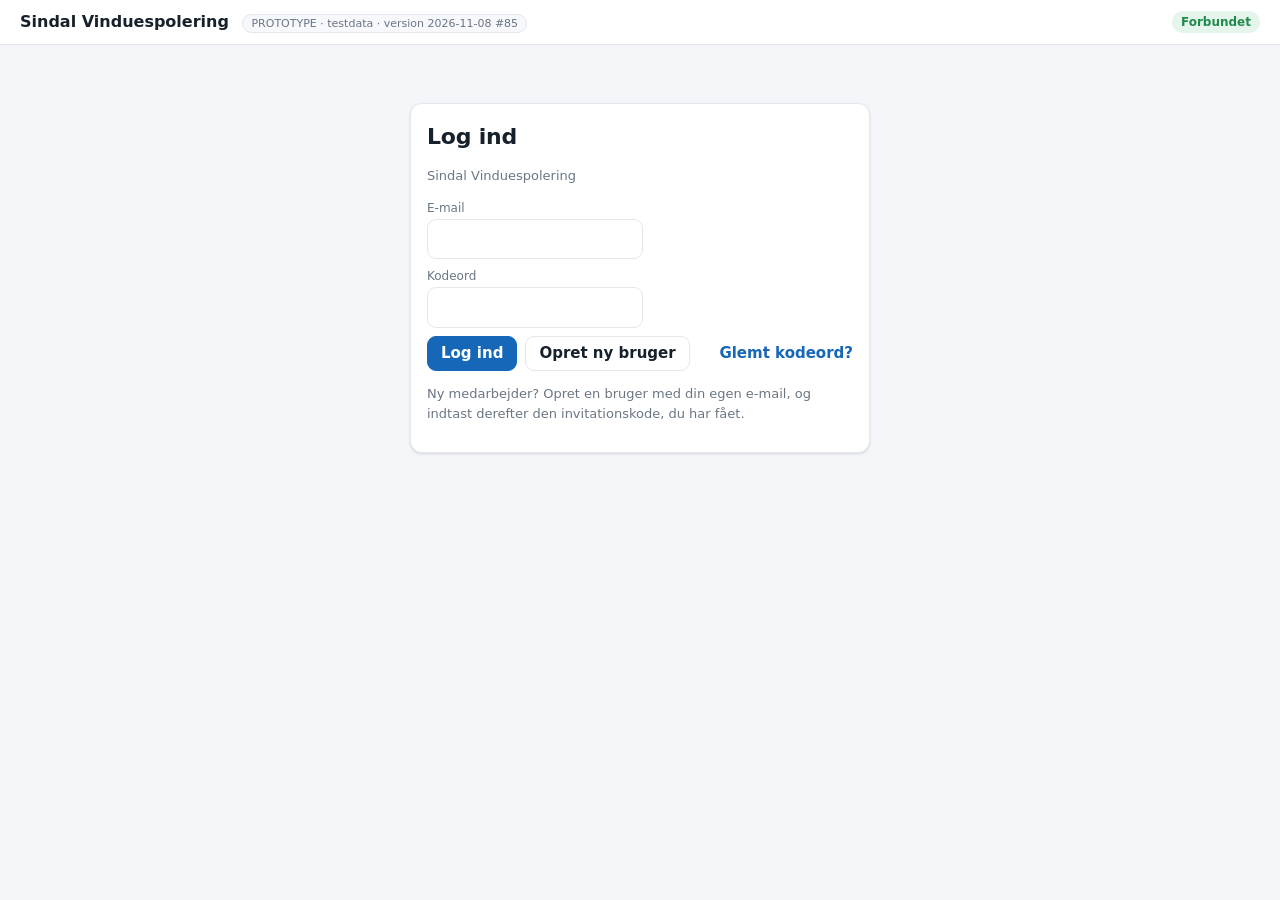
==== vindue/index.html @ 6a6a68da "Kalender kompakt: blokkene kun så høje som adresserne (ingen udstrakt tidsskala), bredere side Co-Au" ====
<!doctype html>
<html lang="da">
<head>
<meta charset="utf-8">
<meta name="viewport" content="width=device-width, initial-scale=1, viewport-fit=cover">
<title>Sindal Vinduespolering</title>
<meta name="theme-color" content="#1f5f8b">
<link rel="manifest" href="manifest.json">
<link rel="apple-touch-icon" href="../icon-192.png">
<meta name="apple-mobile-web-app-capable" content="yes">
<meta name="mobile-web-app-capable" content="yes">
<meta name="apple-mobile-web-app-title" content="Sindal Vindue">
<link rel="stylesheet" href="style.css?v=85">
</head>
<body>
<header class="top">
  <div class="brand">Sindal Vinduespolering <span class="tag">PROTOTYPE · testdata · ingen rigtige SMS/fakturaer</span></div>
  <div class="who">
    <span id="net" class="pill ok">Online</span>
    <select id="user" aria-label="Bruger"></select>
  </div>
</header>
<nav id="tabs" class="tabs"></nav>
<main id="view"></main>
<dialog id="dlg"><form method="dialog" id="dlgBody"></form></dialog>
<div id="toast" class="toast" hidden></div>
<!-- Versionsnummer i adresserne tvinger browseren til at hente nyeste kode efter en opdatering.
     Ved ny udgivelse: hæv v= her og VERSION i js/app.js. -->
<script type="importmap">
{ "imports": {
    "./js/adapters.js": "./js/adapters.js?v=85",
    "./js/cloud.js": "./js/cloud.js?v=85",
    "./js/config.js": "./js/config.js?v=85",
    "./js/sync.js": "./js/sync.js?v=85",
    "./js/store.js": "./js/store.js?v=85",
    "./js/map.js": "./js/map.js?v=85",
    "./js/app.js": "./js/app.js?v=85",
    "./js/dayplan.js": "./js/dayplan.js?v=85",
    "./js/optimizer.js": "./js/optimizer.js?v=85",
    "./js/optworker.js": "./js/optworker.js?v=85",
    "./js/domain.js": "./js/domain.js?v=85",
    "./js/gdpr.js": "./js/gdpr.js?v=85",
    "./js/import.js": "./js/import.js?v=85",
    "./js/seed.js": "./js/seed.js?v=85",
    "./js/services.js": "./js/services.js?v=85",
    "./js/rutesedel.js": "./js/rutesedel.js?v=85",
    "./js/stamdata.js": "./js/stamdata.js?v=85"
} }
</script>
<script type="module" src="js/app.js?v=85"></script>
</body>
</html>
---- vindue/style.css ----
/* Sindal Vinduespolering – roligt, lyst design. Farver som variabler, mørk tilstand understøttet. */
:root{
  --bg:#f3f5f8;--card:#fff;--ink:#17212b;--mute:#6a7684;--line:#e4e8ee;--soft:#f6f8fb;
  --pri:#1667b7;--pri-ink:#fff;--pri-soft:#e8f1fb;
  --ok:#1f8a4c;--ok-soft:#e5f5ec;--warn:#b26a00;--warn-soft:#fdf3e2;--bad:#c62828;--bad-soft:#fdeaea;--cash:#0f7b7b;--cash-soft:#e2f4f4;
  --r:12px;--shadow:0 1px 2px rgba(16,24,40,.06),0 1px 3px rgba(16,24,40,.08);
}
@media (prefers-color-scheme:dark){:root{
  --bg:#0f1318;--card:#171c22;--ink:#e7ebef;--mute:#98a3ae;--line:#28303a;--soft:#1d232a;
  --pri:#5aa6e8;--pri-ink:#0b1520;--pri-soft:#1b2a3a;--ok:#5cc489;--ok-soft:#173025;--warn:#f0b14e;--warn-soft:#33270f;--bad:#ef6b6b;--bad-soft:#3a1a1a;--cash:#4fc4c4;--cash-soft:#123131;
  --shadow:none}}
*{box-sizing:border-box}
html{-webkit-text-size-adjust:100%}
body{margin:0;font:15px/1.5 "Inter",system-ui,-apple-system,"Segoe UI",Roboto,sans-serif;background:var(--bg);color:var(--ink)}
a{color:var(--pri)}
h2{margin:0 0 10px;font-size:19px;font-weight:650;letter-spacing:-.01em}h3{margin:12px 0 6px;font-size:15px;font-weight:650}
.mute{color:var(--mute)}.small{font-size:13px}.center{text-align:center}.sp{flex:1;min-width:0}
.warn-t{color:var(--warn)}

/* Topbjælke + faner */
.top{display:flex;justify-content:space-between;align-items:center;gap:10px;padding:10px 20px;background:var(--card);border-bottom:1px solid var(--line);flex-wrap:wrap}
.brand{font-weight:700;font-size:16px;color:var(--ink)}.tag{font-weight:500;font-size:11px;color:var(--mute);background:var(--soft);border:1px solid var(--line);padding:2px 8px;border-radius:99px;margin-left:8px;white-space:nowrap}
.who{display:flex;gap:8px;align-items:center}
.top .pill.ok{background:var(--ok-soft);color:var(--ok)}.top .pill.bad{background:var(--bad-soft);color:var(--bad)}
.tabs{display:flex;gap:4px;overflow-x:auto;background:var(--card);border-bottom:1px solid var(--line);padding:6px 16px;position:sticky;top:0;z-index:5;scrollbar-width:none}
.tabs button{border:0;background:none;padding:8px 14px;color:var(--mute);font:inherit;font-weight:550;cursor:pointer;white-space:nowrap;border-radius:99px}
.tabs button:hover{background:var(--soft);color:var(--ink)}
.tabs button.on{background:var(--pri-soft);color:var(--pri)}
main{padding:18px 20px 40px;max-width:1880px;margin:0 auto} /* brug skærmens bredde (kalenderen) */

/* Grundelementer */
.card{background:var(--card);border:1px solid var(--line);border-radius:var(--r);padding:16px;margin-bottom:14px;box-shadow:var(--shadow)}
.grid{display:grid;gap:14px;grid-template-columns:repeat(auto-fit,minmax(240px,1fr))}
.row,.toolbar{display:flex;gap:8px;flex-wrap:wrap;align-items:center}
.toolbar{margin-bottom:12px}
.kpi{font-size:28px;font-weight:700}
table{width:100%;border-collapse:collapse}td,th{padding:9px 8px;border-bottom:1px solid var(--line);text-align:left;vertical-align:top}
th{font-size:12px;color:var(--mute);font-weight:600;text-transform:uppercase;letter-spacing:.03em}
button,.btn{font:inherit;font-weight:550;border:1px solid var(--line);background:var(--card);color:var(--ink);padding:7px 13px;border-radius:9px;cursor:pointer;text-decoration:none;display:inline-flex;align-items:center;gap:6px;line-height:1.3}
button:hover,.btn:hover{border-color:#c9d1db;background:var(--soft)}
button.pri,.btn.pri{background:var(--pri);color:var(--pri-ink);border-color:var(--pri)}button.pri:hover{filter:brightness(1.07);background:var(--pri)}
button.bad{color:var(--bad);border-color:color-mix(in srgb,var(--bad) 40%,var(--line))}
button:disabled{opacity:.5;cursor:default}
button.link{border:0;background:none;padding:2px 0;color:var(--pri)}button.link:hover{text-decoration:underline;background:none}
button.icon{border:0;background:none;padding:2px 6px;color:var(--mute);border-radius:6px}button.icon:hover{background:var(--soft);color:var(--ink)}
.btn.small,button.small{padding:4px 9px;font-size:13px}
input,select,textarea{font:inherit;padding:8px 10px;border:1px solid var(--line);border-radius:9px;background:var(--card);color:var(--ink);max-width:100%}
input:focus,select:focus,textarea:focus{outline:2px solid var(--pri-soft);border-color:var(--pri)}
textarea{width:100%;min-height:72px}
label{display:block;margin:8px 0}label>span{display:block;font-size:12px;color:var(--mute);margin-bottom:2px}
.pill{font-size:12px;font-weight:600;padding:2px 9px;border-radius:99px;background:var(--soft);white-space:nowrap}
.pill.ok{background:var(--ok-soft);color:var(--ok)}.pill.warn{background:var(--warn-soft);color:var(--warn)}.pill.bad{background:var(--bad-soft);color:var(--bad)}
.badge{background:var(--pri);color:var(--pri-ink);border-radius:99px;font-size:11px;font-weight:700;padding:0 7px;line-height:18px}
.warnbox{border-left:4px solid var(--warn);padding:10px 12px;background:var(--warn-soft);border-radius:8px;margin:8px 0}
.alerts{display:flex;gap:8px;flex-wrap:wrap;margin-bottom:12px}
.alert{display:inline-flex;align-items:center;gap:8px;background:var(--warn-soft);color:var(--ink);border:1px solid color-mix(in srgb,var(--warn) 25%,transparent);padding:5px 6px 5px 12px;border-radius:99px;font-size:13px}
.alert button{padding:3px 10px;font-size:12px;border-radius:99px}

/* Segment-knapper (fx Udført/Betalt/Udsæt, ugeskift, faneblade i Kunder) */
.seg{display:inline-flex;border:1px solid var(--line);border-radius:10px;overflow:hidden;background:var(--card)}
.seg button{border:0;border-radius:0;border-right:1px solid var(--line);padding:7px 12px;background:none}
.seg button:last-child{border-right:0}
.seg button.on{background:var(--pri-soft);color:var(--pri)}
.subtabs{margin-bottom:14px}
.st button.on.udfoert{background:var(--ok);color:#fff}.st button.on.kontant{background:var(--cash);color:#fff}.st button.on.spring{background:var(--warn);color:#fff}
.st.big{display:grid;grid-template-columns:1fr 1fr 1fr;width:100%;border-radius:12px;margin-top:12px}
.st.big button{padding:15px 6px;font-size:16px;font-weight:650}
.st.big button[data-v=udfoert]{background:var(--ok-soft);color:var(--ok)}.st.big button[data-v=kontant]{background:var(--cash-soft);color:var(--cash)}.st.big button[data-v=spring]{background:var(--warn-soft);color:var(--warn)}

/* Kalender + økonomipanel – hele bredden, ingen vandret scroll */
.cal{display:grid;grid-template-columns:minmax(0,1fr) 270px;gap:14px;align-items:start}
@media (max-width:1100px){.cal{grid-template-columns:minmax(0,1fr)}}
.week{display:grid;grid-template-columns:repeat(var(--ndays,5),minmax(0,1fr));gap:10px}
@media (max-width:820px){.week{grid-template-columns:minmax(0,1fr)}}
.day{background:var(--card);border:1px solid var(--line);border-radius:var(--r);padding:10px;min-height:140px;box-shadow:var(--shadow);min-width:0}
.day.today{border-color:var(--pri);box-shadow:0 0 0 2px var(--pri-soft)}
.day.closed{background:repeating-linear-gradient(45deg,var(--card),var(--card) 8px,var(--soft) 8px,var(--soft) 16px)}
.day.drop{outline:2px dashed var(--pri)}
.dayhead{display:flex;justify-content:space-between;align-items:center;margin-bottom:6px}
.rblock{background:var(--soft);border-radius:10px;padding:8px 9px;margin:7px 0;border-left:4px solid var(--pri)}
.rblock.done{border-left-color:var(--ok);opacity:.8}
.rhead{display:flex;justify-content:space-between;align-items:center;gap:6px;cursor:pointer}.rhead b{overflow:hidden;text-overflow:ellipsis;white-space:nowrap}
.rhead:hover b{color:var(--pri)}
.rmeta{display:flex;justify-content:space-between;align-items:center;font-size:12px;color:var(--mute);margin-bottom:3px}
.vline{font-size:12.5px;line-height:1.35;padding:1px 0;cursor:pointer;white-space:nowrap;overflow:hidden;text-overflow:ellipsis}
.vline[draggable=true]{cursor:grab}.vline:hover{color:var(--pri)}
.vline.udfoert::before,.vline.delvis::before{content:'✓ ';color:var(--ok)}.vline.aflyst,.vline.forgaeves{text-decoration:line-through;opacity:.55}.vline.udsat::before{content:'⏸ '}
.econ{background:var(--card);border:1px solid var(--line);border-radius:var(--r);padding:14px 16px;box-shadow:var(--shadow);position:sticky;top:60px}
.econ h3{margin:4px 0 8px;font-size:14px}
.econ dl{display:grid;grid-template-columns:1fr auto;gap:5px 10px;margin:0 0 12px;font-size:13.5px}.econ dt{color:var(--mute)}.econ dd{margin:0;font-weight:650;text-align:right;white-space:nowrap}
.toolbar h2{margin:0}

/* Færdigmelding */
table.fm td{vertical-align:top}table.fm .w1{width:1%}
table.fm select{max-width:100%;width:100%}
table.fm tr.res-udfoert td{background:color-mix(in srgb,var(--ok-soft) 70%,transparent)}
table.fm tr.res-kontant td{background:color-mix(in srgb,var(--cash-soft) 70%,transparent)}
table.fm tr.res-spring td{background:color-mix(in srgb,var(--warn-soft) 70%,transparent)}
table.fm tr.locked td{opacity:.6}
.sub{margin-top:6px;display:flex;gap:6px;flex-wrap:wrap;align-items:center}.sub select{flex:1;min-width:160px}
input.cash{width:110px}
.cashbox{background:var(--cash-soft);color:var(--ink);border-radius:9px;padding:8px 12px;font-size:14px}
.extra{font-size:13px;color:var(--ink);margin-top:3px}.extra a{color:var(--bad);text-decoration:none;margin-left:4px}
.extras{margin-top:8px}
.thumbs{display:flex;gap:6px;flex-wrap:wrap;margin-top:6px;align-items:center}
.thumbs img{width:54px;height:54px;object-fit:cover;border-radius:8px;cursor:zoom-in;border:1px solid var(--line)}
.thumbs.big img{width:96px;height:96px}
.th{position:relative;display:inline-block}.th .x{position:absolute;top:-6px;right:-6px;padding:0 5px;font-size:11px;border-radius:99px;background:var(--card)}

/* Dagsrute (mobil) */
.mob-head{display:flex;align-items:center;gap:10px;text-align:center;margin-bottom:12px}
.mob-head button{font-size:22px;padding:6px 16px;border-radius:12px}
.stop{background:var(--card);border:1px solid var(--line);border-radius:16px;padding:14px;margin-bottom:12px;box-shadow:var(--shadow)}
.stop.done{opacity:.6}
.stop-h{display:flex;gap:10px;align-items:flex-start}.stop-h h3{margin:0;font-size:17px}
.num{flex:none;width:28px;height:28px;border-radius:99px;background:var(--pri-soft);color:var(--pri);display:grid;place-items:center;font-weight:700;font-size:13px}
.desc{margin-top:10px;padding:10px 12px;background:var(--soft);border-radius:10px;font-size:16px;line-height:1.45}

/* Lister, beskeder, diverse */
.list .item{display:flex;justify-content:space-between;gap:8px;padding:11px 4px;border-bottom:1px solid var(--line);cursor:pointer}.list .item:hover{background:var(--soft)}
.clickable tr[data-cust],.clickable tr[data-route]{cursor:pointer}.clickable tr[data-cust]:hover td,.clickable tr[data-route]:hover td{background:var(--soft)}
.msgs{display:flex;flex-direction:column;gap:6px;max-height:340px;overflow:auto;padding:4px}
.msg{max-width:80%;padding:8px 11px;border-radius:14px;background:var(--soft);font-size:14px}.msg.ud{align-self:flex-end;background:var(--pri);color:var(--pri-ink)}.msg .meta{font-size:11px;opacity:.75;margin-top:2px}
.heat{border-collapse:separate;border-spacing:2px;width:auto}.heat td{width:12px;height:12px;padding:0;border:0;border-radius:3px}.heat td.hm{background:none;font-size:10px;color:var(--mute);width:auto}
tr.struck td{text-decoration:line-through;opacity:.6}
dialog{border:1px solid var(--line);border-radius:16px;background:var(--card);color:var(--ink);max-width:min(640px,94vw);width:100%;padding:20px;box-shadow:0 20px 50px rgba(0,0,0,.2)}
dialog::backdrop{background:rgba(15,20,30,.45)}
.toast{position:fixed;bottom:18px;left:50%;transform:translateX(-50%);background:#1d2733;color:#fff;padding:11px 18px;border-radius:12px;z-index:99;max-width:90vw;box-shadow:0 8px 24px rgba(0,0,0,.25)}

@media (max-width:640px){main{padding:12px}.hide-m{display:none}td,th{padding:7px 4px}.top{padding:8px 12px}.tag{display:none}.tabs{padding:6px 8px}}
@media print{.top,.tabs,.noprint,.toast,.alerts{display:none!important}body{background:#fff;color:#000}main{padding:0;max-width:none}.card{border:0;padding:0;box-shadow:none}.sheet td,.sheet th{padding:3px 4px;font-size:11px}}
.icon.on{color:var(--pri);background:var(--pri-soft)}
/* Ruteblok med bred kant (grip), valgt rute, dagsknap, menu, minikalender */
.rblock{position:relative;padding-left:24px}
.grip{position:absolute;left:0;top:0;bottom:0;width:18px;display:grid;place-items:center;font-size:11px;letter-spacing:-2px;color:var(--mute);cursor:grab;border-radius:10px 0 0 10px;background:color-mix(in srgb,var(--pri) 10%,transparent);user-select:none}
.grip:hover{background:var(--pri);color:#fff}
.rblock{border-left:0;box-shadow:inset 3px 0 0 var(--pri)}.rblock.done{box-shadow:inset 3px 0 0 var(--ok)}
.rblock.sel{outline:2px solid var(--pri);background:var(--pri-soft)}
.daybtn{border:0;background:none;padding:2px 6px;margin-left:-6px;font-weight:700;border-radius:6px}.daybtn:hover{background:var(--soft);color:var(--pri)}
.closedlbl{font-size:12px;font-weight:600;color:var(--warn);background:var(--warn-soft);border-radius:6px;padding:2px 8px;display:inline-block;margin-bottom:4px}
.menu{display:grid;gap:8px}.menu button{justify-content:flex-start;padding:11px 14px;font-size:15px}
.mcal{max-width:340px}.mcal-h{display:flex;justify-content:space-between;align-items:center;margin-bottom:6px}
.mcal-g{display:grid;grid-template-columns:repeat(7,1fr);gap:3px}.mcal-g .dn{text-align:center;font-size:11px;color:var(--mute)}
.mcal-g button{padding:8px 0;justify-content:center;border-radius:8px;border:1px solid transparent;background:var(--soft)}
.mcal-g button.out{opacity:.4}.mcal-g button.closed{color:var(--warn)}.mcal-g button.in{background:var(--pri-soft);color:var(--pri)}.mcal-g button.end{background:var(--pri);color:#fff}
.sheet-page{page-break-after:always;margin-bottom:28px}.sheet-page:last-child{page-break-after:auto}
.vline.vsel{background:var(--pri);color:#fff;border-radius:5px;padding:1px 5px}
.rhead[draggable=true]{cursor:grab}
.chk{display:flex;gap:8px;align-items:center;margin:6px 0}
tr.subhead td{background:var(--soft);font-size:13px}
.invoice .inv-head{display:flex;justify-content:space-between;gap:20px;margin-bottom:24px}.inv-meta{text-align:right}.inv-to{margin:10px 0 22px;font-size:15px}
@media print{.invoice{font-size:13px}}
.gate{max-width:460px;margin:40px auto}.gate h2{font-size:22px}
.code{font-family:ui-monospace,Menlo,Consolas,monospace;letter-spacing:2px}

/* "hidden" skal altid skjule – også elementer med display:flex (fx fanerne bag login) */
[hidden]{display:none!important}

/* Faner: ikon kun på telefon; på telefon som bundmenu */
.tabs .ti,.tabs .ts{display:none}
@media (max-width:820px){
  .tabs{position:fixed;top:auto;bottom:0;left:0;right:0;z-index:20;border-top:1px solid var(--line);border-bottom:0;padding:4px 4px calc(4px + env(safe-area-inset-bottom));gap:0;justify-content:space-around;overflow-x:auto;box-shadow:0 -2px 10px rgba(0,0,0,.06)}
  .tabs button{flex:1 1 0;min-width:64px;min-height:58px;font-size:13px!important;display:flex;flex-direction:column;align-items:center;gap:1px;padding:5px 2px;border-radius:12px;font-size:11px;position:relative}
  .tabs .ti{display:block;font-size:26px;line-height:1.1}
  .tabs .tl{display:none}.tabs .ts{display:block;white-space:nowrap}
  .tabs .pill{position:absolute;top:0;right:6px;font-size:10px;padding:0 5px}
  body{padding-bottom:calc(70px + env(safe-area-inset-bottom))}
  #toast{bottom:calc(84px + env(safe-area-inset-bottom))!important}
}

/* Kort */
.map{height:380px;border-radius:12px;margin:10px 0;border:1px solid var(--line);background:#e8eef3;z-index:0}
@media (max-width:820px){.map{height:300px}}
.mk{background:none;border:0}
.mk span{display:flex;align-items:center;justify-content:center;width:28px;height:28px;border-radius:50% 50% 50% 0;transform:rotate(-45deg);background:#1565c0;color:#fff;font:700 12px/1 system-ui,sans-serif;box-shadow:0 1px 4px rgba(0,0,0,.35);border:2px solid #fff}
.mk span{transform:none;border-radius:50%}
.mk.done span{background:#2e7d32}.mk.home span{background:#37474f;font-size:15px}
.mk-note{background:#fff;padding:3px 8px;border-radius:6px;font:12px system-ui,sans-serif;box-shadow:0 1px 3px rgba(0,0,0,.2)}
@media print{.map{height:420px;break-inside:avoid}}

/* Kalender med tidsakse (computer) */
.weekwrap{display:flex;gap:6px;min-width:0}
.weekwrap .week{flex:1;min-width:0}
.taxis{display:none}
@media (min-width:821px){
  .timeline{--pxm:1.5px}
  .timeline .taxis{display:block;width:52px;flex:none;padding-top:55px}
  .timeline .taxis div{height:calc(60 * var(--pxm));font-size:12px;color:var(--mute);border-top:1px solid var(--line);padding-top:2px}
  .timeline .day{background-image:repeating-linear-gradient(to bottom,transparent 0,transparent calc(60 * var(--pxm) - 1px),var(--line) calc(60 * var(--pxm) - 1px),var(--line) calc(60 * var(--pxm)));background-position:0 54px;background-repeat:repeat-y;min-height:calc(480 * var(--pxm) + 64px);cursor:pointer}
  .timeline .dayhead{height:36px;margin-bottom:8px}
  .timeline .rblock{min-height:calc(var(--min) * var(--pxm));overflow:visible;margin:0 0 0 0;box-sizing:border-box;cursor:default} /* alle adresser vises altid – blokken vokser hvis nødvendigt */
  .timeline .rblock + .rblock{margin-top:0}
}
.day.picked{outline:2px solid var(--pri);outline-offset:-2px}
/* Dagsrute: næste kunde */
.stop.next{border:2px solid var(--pri);box-shadow:0 4px 16px rgba(21,101,192,.15)}
.nextbar{display:flex;align-items:center;justify-content:space-between;gap:8px;margin:-4px 0 8px;font-weight:700;color:var(--pri)}
.nextbar .btn{font-size:16px;padding:10px 14px}
.stop.done .desc,.stop.done .thumbs,.stop.done .extras{display:none}
.stop.done{opacity:.75}

/* Træk-og-slip lister */
.sortlist{list-style:none;margin:8px 0;padding:0}
.sortlist li{display:flex;align-items:center;gap:10px;padding:8px 10px;border:1px solid var(--line);border-radius:10px;margin-bottom:6px;background:var(--card)}
.sortlist li.fixed{background:var(--pri-soft)}
.sortlist .num{min-width:24px;height:24px;border-radius:50%;background:var(--pri);color:#fff;display:inline-flex;align-items:center;justify-content:center;font-size:12px;font-weight:700}
.handle{cursor:grab;touch-action:none;user-select:none;font-size:20px;color:var(--mute);padding:4px 6px;line-height:1}
.dragging{opacity:.6;box-shadow:0 6px 18px rgba(0,0,0,.2);background:var(--soft)!important}
tr.dragging td{background:var(--soft)}

/* Valgt rute + menu i sidepanelet */
.rblock.picked{outline:2px solid var(--pri);outline-offset:-1px;background:var(--pri-soft)}
.rhead{cursor:pointer}
.sidemenu .menu{display:flex;flex-direction:column;gap:6px;margin:8px 0 14px}
.sidemenu .menu button{text-align:left;justify-content:flex-start}

/* Økonomi */
.grid2{display:grid;grid-template-columns:repeat(auto-fit,minmax(320px,1fr));gap:14px}
table.eco tr.on td{background:var(--pri-soft)}
.barcell{width:30%}
.bar{display:flex;height:10px;background:var(--soft);border-radius:6px;overflow:hidden;min-width:60px}
.bar span{background:var(--pri)}.bar span.plan{background:var(--pri-soft);border-left:1px solid #fff}
@media (max-width:820px){.barcell{display:none}}

/* Kundeliste: valg og sortering */
th.sortable{cursor:pointer;user-select:none;white-space:nowrap}
th.sortable:hover{color:var(--pri)}
tr.ksel td{background:var(--pri-soft)}
.selbar{position:sticky;top:52px;z-index:4;border:2px solid var(--pri)}
@media (max-width:820px){.selbar{top:0}}

tr.rowlink{cursor:pointer}
tr.rowlink:hover td{background:var(--soft)}

/* Telefon: større dagsrute, OBS, store knapper */
.dagsrute-btn{font-weight:700}
.menu-grid{display:grid;grid-template-columns:repeat(auto-fit,minmax(150px,1fr));gap:10px}
.menu-grid button{padding:16px;font-size:16px;text-align:left}
.task{margin-top:10px;font-size:17px;font-weight:600}
.obs{display:flex;gap:10px;margin-top:10px;padding:12px 14px;background:#fff4d6;border:2px solid #f0b429;border-radius:12px;font-size:17px;line-height:1.45;color:#3b2f00}
.obs-i{font-size:22px;line-height:1}
@media (prefers-color-scheme: dark){.obs{background:#3a2f0b;color:#ffe8a3;border-color:#a87d00}}
.stbig{margin-top:14px;display:flex;flex-direction:column;gap:8px}
.stbig .udf{width:100%;padding:18px;font-size:20px;font-weight:700;border-radius:14px;background:var(--ok,#2e7d32);color:#fff;border:0}
.stsub{display:grid;grid-template-columns:1fr 1fr;gap:8px}
.stsub button{padding:12px;font-size:16px;border-radius:12px}
@media (max-width:820px){
  .stop{padding:18px;margin-bottom:16px}
  .stop-h h3{font-size:21px}
  .stop-h a.small{font-size:16px}
  .desc{font-size:17px}
  .num{font-size:15px;min-width:30px;height:30px}
}

/* Dagsrute: adressen er vigtigst; større tekst på telefon */
.stop .addr{display:block;font-size:20px;font-weight:700;color:var(--ink);text-decoration:none;line-height:1.25}
.stop .addr:active{color:var(--pri)}
.stop .cname{font-size:15px;color:var(--mute);margin-top:2px}
@media (max-width:820px){
  html{font-size:17px}
  body{font-size:17px}
  .small{font-size:15px}
  .stop .addr{font-size:22px}
  .stop .cname{font-size:16px}
  .task{font-size:18px}
  .desc{font-size:17px}
  .obs{font-size:18px}
  button,.btn,select,input,textarea{font-size:16px}
  .tabs{will-change:bottom;transform:translateZ(0)}
}

/* Kalender: kompakt skrift når mange korte besøg ellers ville gøre kalenderen meget høj */
.timeline.compact .vline{font-size:11px;line-height:1.2}.timeline.compact .rmeta{font-size:11px}.timeline.compact .rhead{font-size:13px}
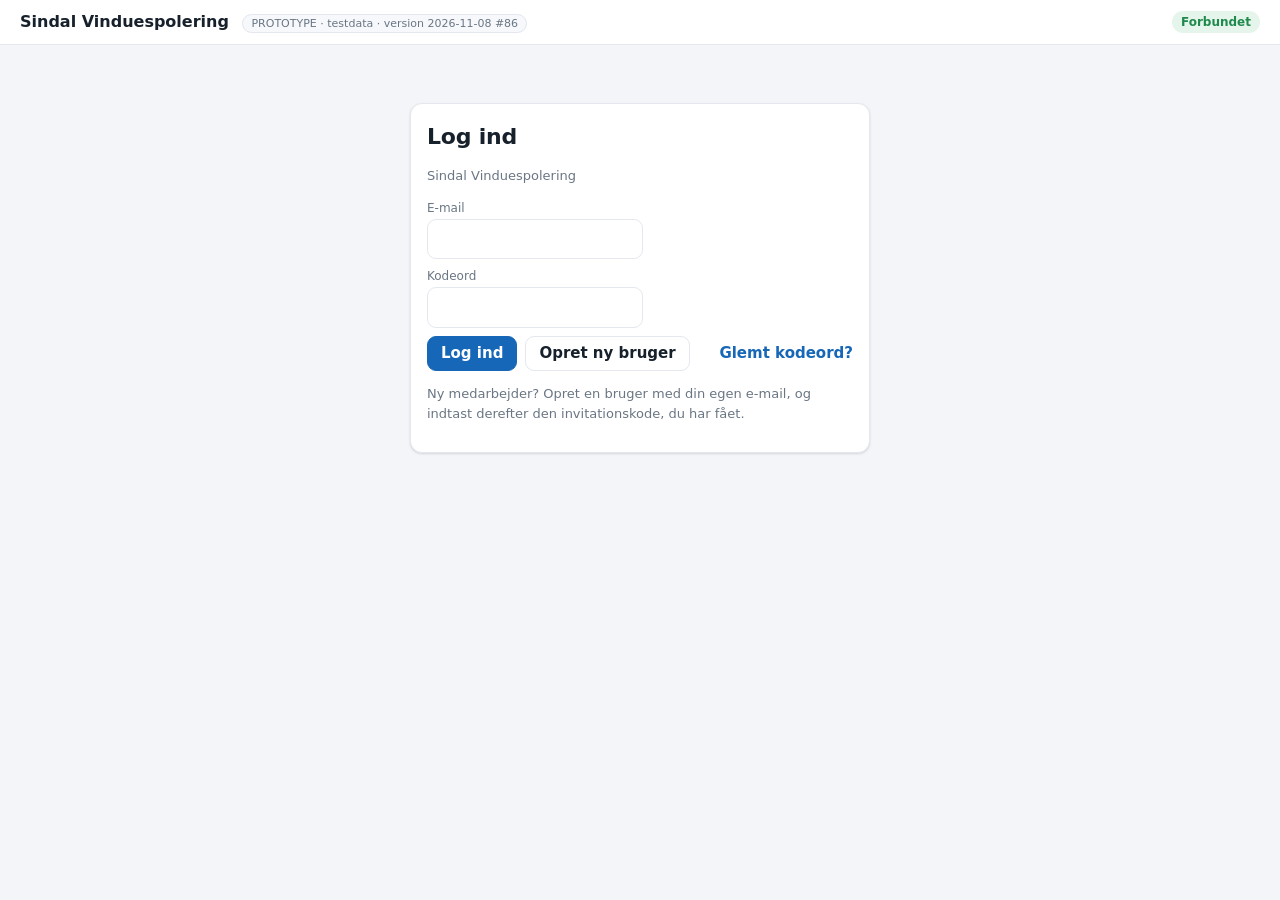
==== commit 32b17be5: "Google-køretid fra dagsplanen gemmes altid på dagen og vises i kalenderen (🗺 farves), også når dagen" ====
--- a/vindue/index.html
+++ b/vindue/index.html
@@ -10,7 +10,7 @@
 <meta name="apple-mobile-web-app-capable" content="yes">
 <meta name="mobile-web-app-capable" content="yes">
 <meta name="apple-mobile-web-app-title" content="Sindal Vindue">
-<link rel="stylesheet" href="style.css?v=85">
+<link rel="stylesheet" href="style.css?v=86">
 </head>
 <body>
 <header class="top">
@@ -28,25 +28,25 @@
      Ved ny udgivelse: hæv v= her og VERSION i js/app.js. -->
 <script type="importmap">
 { "imports": {
-    "./js/adapters.js": "./js/adapters.js?v=85",
-    "./js/cloud.js": "./js/cloud.js?v=85",
-    "./js/config.js": "./js/config.js?v=85",
-    "./js/sync.js": "./js/sync.js?v=85",
-    "./js/store.js": "./js/store.js?v=85",
-    "./js/map.js": "./js/map.js?v=85",
-    "./js/app.js": "./js/app.js?v=85",
-    "./js/dayplan.js": "./js/dayplan.js?v=85",
-    "./js/optimizer.js": "./js/optimizer.js?v=85",
-    "./js/optworker.js": "./js/optworker.js?v=85",
-    "./js/domain.js": "./js/domain.js?v=85",
-    "./js/gdpr.js": "./js/gdpr.js?v=85",
-    "./js/import.js": "./js/import.js?v=85",
-    "./js/seed.js": "./js/seed.js?v=85",
-    "./js/services.js": "./js/services.js?v=85",
-    "./js/rutesedel.js": "./js/rutesedel.js?v=85",
-    "./js/stamdata.js": "./js/stamdata.js?v=85"
+    "./js/adapters.js": "./js/adapters.js?v=86",
+    "./js/cloud.js": "./js/cloud.js?v=86",
+    "./js/config.js": "./js/config.js?v=86",
+    "./js/sync.js": "./js/sync.js?v=86",
+    "./js/store.js": "./js/store.js?v=86",
+    "./js/map.js": "./js/map.js?v=86",
+    "./js/app.js": "./js/app.js?v=86",
+    "./js/dayplan.js": "./js/dayplan.js?v=86",
+    "./js/optimizer.js": "./js/optimizer.js?v=86",
+    "./js/optworker.js": "./js/optworker.js?v=86",
+    "./js/domain.js": "./js/domain.js?v=86",
+    "./js/gdpr.js": "./js/gdpr.js?v=86",
+    "./js/import.js": "./js/import.js?v=86",
+    "./js/seed.js": "./js/seed.js?v=86",
+    "./js/services.js": "./js/services.js?v=86",
+    "./js/rutesedel.js": "./js/rutesedel.js?v=86",
+    "./js/stamdata.js": "./js/stamdata.js?v=86"
 } }
 </script>
-<script type="module" src="js/app.js?v=85"></script>
+<script type="module" src="js/app.js?v=86"></script>
 </body>
 </html>
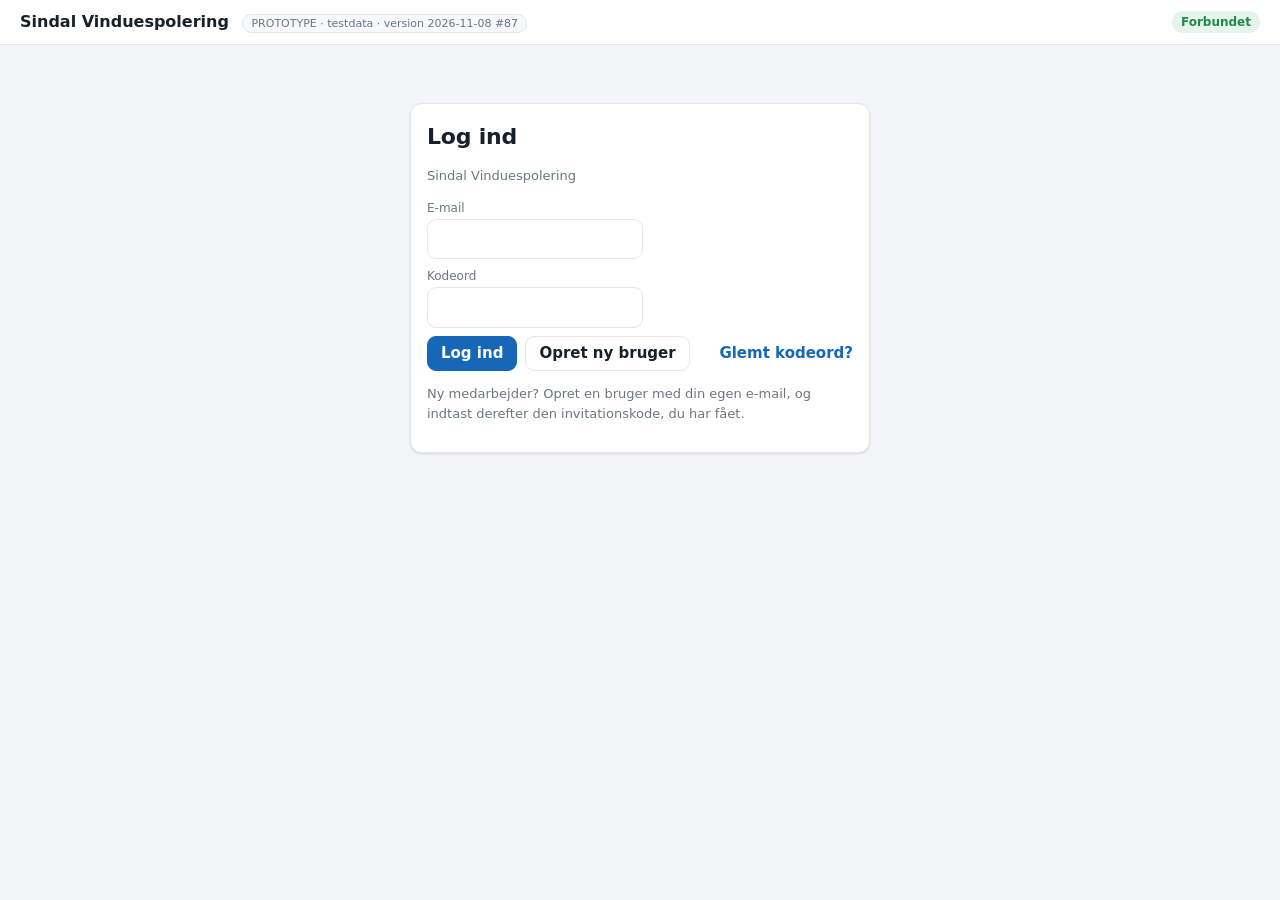
==== commit 62f7bae7: "Google-køretid hentes automatisk for alle dage i kalenderen (kun når dagen ændres); Tagrenderens er " ====
--- a/vindue/index.html
+++ b/vindue/index.html
@@ -10,7 +10,7 @@
 <meta name="apple-mobile-web-app-capable" content="yes">
 <meta name="mobile-web-app-capable" content="yes">
 <meta name="apple-mobile-web-app-title" content="Sindal Vindue">
-<link rel="stylesheet" href="style.css?v=86">
+<link rel="stylesheet" href="style.css?v=87">
 </head>
 <body>
 <header class="top">
@@ -28,25 +28,25 @@
      Ved ny udgivelse: hæv v= her og VERSION i js/app.js. -->
 <script type="importmap">
 { "imports": {
-    "./js/adapters.js": "./js/adapters.js?v=86",
-    "./js/cloud.js": "./js/cloud.js?v=86",
-    "./js/config.js": "./js/config.js?v=86",
-    "./js/sync.js": "./js/sync.js?v=86",
-    "./js/store.js": "./js/store.js?v=86",
-    "./js/map.js": "./js/map.js?v=86",
-    "./js/app.js": "./js/app.js?v=86",
-    "./js/dayplan.js": "./js/dayplan.js?v=86",
-    "./js/optimizer.js": "./js/optimizer.js?v=86",
-    "./js/optworker.js": "./js/optworker.js?v=86",
-    "./js/domain.js": "./js/domain.js?v=86",
-    "./js/gdpr.js": "./js/gdpr.js?v=86",
-    "./js/import.js": "./js/import.js?v=86",
-    "./js/seed.js": "./js/seed.js?v=86",
-    "./js/services.js": "./js/services.js?v=86",
-    "./js/rutesedel.js": "./js/rutesedel.js?v=86",
-    "./js/stamdata.js": "./js/stamdata.js?v=86"
+    "./js/adapters.js": "./js/adapters.js?v=87",
+    "./js/cloud.js": "./js/cloud.js?v=87",
+    "./js/config.js": "./js/config.js?v=87",
+    "./js/sync.js": "./js/sync.js?v=87",
+    "./js/store.js": "./js/store.js?v=87",
+    "./js/map.js": "./js/map.js?v=87",
+    "./js/app.js": "./js/app.js?v=87",
+    "./js/dayplan.js": "./js/dayplan.js?v=87",
+    "./js/optimizer.js": "./js/optimizer.js?v=87",
+    "./js/optworker.js": "./js/optworker.js?v=87",
+    "./js/domain.js": "./js/domain.js?v=87",
+    "./js/gdpr.js": "./js/gdpr.js?v=87",
+    "./js/import.js": "./js/import.js?v=87",
+    "./js/seed.js": "./js/seed.js?v=87",
+    "./js/services.js": "./js/services.js?v=87",
+    "./js/rutesedel.js": "./js/rutesedel.js?v=87",
+    "./js/stamdata.js": "./js/stamdata.js?v=87"
 } }
 </script>
-<script type="module" src="js/app.js?v=86"></script>
+<script type="module" src="js/app.js?v=87"></script>
 </body>
 </html>
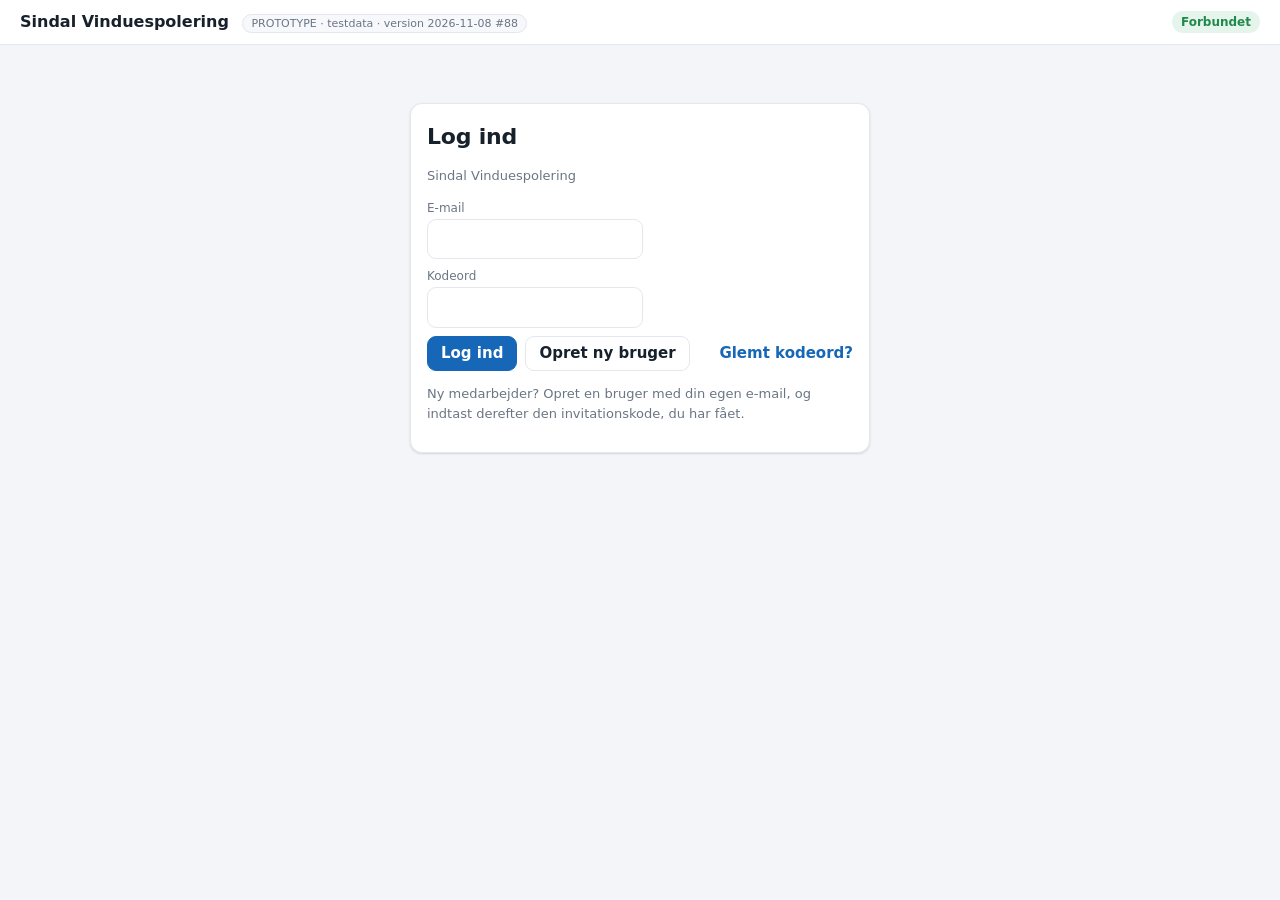
==== commit a2493914: "Flere ruter på en dag: bedste rækkefølge og retning mellem ruterne (kørsel fra sidste kunde i én rut" ====
--- a/vindue/index.html
+++ b/vindue/index.html
@@ -10,7 +10,7 @@
 <meta name="apple-mobile-web-app-capable" content="yes">
 <meta name="mobile-web-app-capable" content="yes">
 <meta name="apple-mobile-web-app-title" content="Sindal Vindue">
-<link rel="stylesheet" href="style.css?v=87">
+<link rel="stylesheet" href="style.css?v=88">
 </head>
 <body>
 <header class="top">
@@ -28,25 +28,25 @@
      Ved ny udgivelse: hæv v= her og VERSION i js/app.js. -->
 <script type="importmap">
 { "imports": {
-    "./js/adapters.js": "./js/adapters.js?v=87",
-    "./js/cloud.js": "./js/cloud.js?v=87",
-    "./js/config.js": "./js/config.js?v=87",
-    "./js/sync.js": "./js/sync.js?v=87",
-    "./js/store.js": "./js/store.js?v=87",
-    "./js/map.js": "./js/map.js?v=87",
-    "./js/app.js": "./js/app.js?v=87",
-    "./js/dayplan.js": "./js/dayplan.js?v=87",
-    "./js/optimizer.js": "./js/optimizer.js?v=87",
-    "./js/optworker.js": "./js/optworker.js?v=87",
-    "./js/domain.js": "./js/domain.js?v=87",
-    "./js/gdpr.js": "./js/gdpr.js?v=87",
-    "./js/import.js": "./js/import.js?v=87",
-    "./js/seed.js": "./js/seed.js?v=87",
-    "./js/services.js": "./js/services.js?v=87",
-    "./js/rutesedel.js": "./js/rutesedel.js?v=87",
-    "./js/stamdata.js": "./js/stamdata.js?v=87"
+    "./js/adapters.js": "./js/adapters.js?v=88",
+    "./js/cloud.js": "./js/cloud.js?v=88",
+    "./js/config.js": "./js/config.js?v=88",
+    "./js/sync.js": "./js/sync.js?v=88",
+    "./js/store.js": "./js/store.js?v=88",
+    "./js/map.js": "./js/map.js?v=88",
+    "./js/app.js": "./js/app.js?v=88",
+    "./js/dayplan.js": "./js/dayplan.js?v=88",
+    "./js/optimizer.js": "./js/optimizer.js?v=88",
+    "./js/optworker.js": "./js/optworker.js?v=88",
+    "./js/domain.js": "./js/domain.js?v=88",
+    "./js/gdpr.js": "./js/gdpr.js?v=88",
+    "./js/import.js": "./js/import.js?v=88",
+    "./js/seed.js": "./js/seed.js?v=88",
+    "./js/services.js": "./js/services.js?v=88",
+    "./js/rutesedel.js": "./js/rutesedel.js?v=88",
+    "./js/stamdata.js": "./js/stamdata.js?v=88"
 } }
 </script>
-<script type="module" src="js/app.js?v=87"></script>
+<script type="module" src="js/app.js?v=88"></script>
 </body>
 </html>
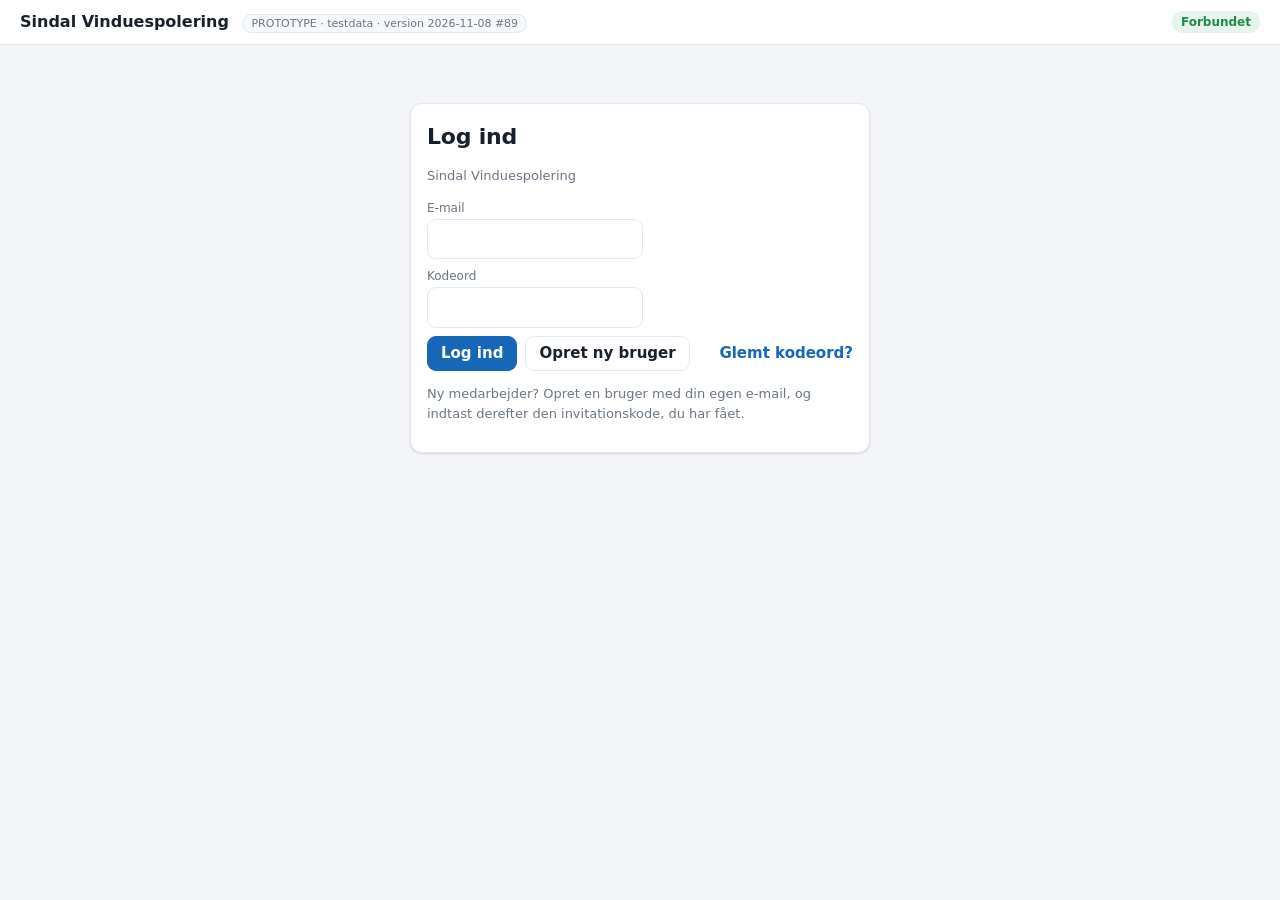
==== commit 2fa57968: "Timeløn og oms./time: en rute får sin andel af dagens samlede kørsel (efter arbejdstid) i stedet for" ====
--- a/vindue/index.html
+++ b/vindue/index.html
@@ -10,7 +10,7 @@
 <meta name="apple-mobile-web-app-capable" content="yes">
 <meta name="mobile-web-app-capable" content="yes">
 <meta name="apple-mobile-web-app-title" content="Sindal Vindue">
-<link rel="stylesheet" href="style.css?v=88">
+<link rel="stylesheet" href="style.css?v=89">
 </head>
 <body>
 <header class="top">
@@ -28,25 +28,25 @@
      Ved ny udgivelse: hæv v= her og VERSION i js/app.js. -->
 <script type="importmap">
 { "imports": {
-    "./js/adapters.js": "./js/adapters.js?v=88",
-    "./js/cloud.js": "./js/cloud.js?v=88",
-    "./js/config.js": "./js/config.js?v=88",
-    "./js/sync.js": "./js/sync.js?v=88",
-    "./js/store.js": "./js/store.js?v=88",
-    "./js/map.js": "./js/map.js?v=88",
-    "./js/app.js": "./js/app.js?v=88",
-    "./js/dayplan.js": "./js/dayplan.js?v=88",
-    "./js/optimizer.js": "./js/optimizer.js?v=88",
-    "./js/optworker.js": "./js/optworker.js?v=88",
-    "./js/domain.js": "./js/domain.js?v=88",
-    "./js/gdpr.js": "./js/gdpr.js?v=88",
-    "./js/import.js": "./js/import.js?v=88",
-    "./js/seed.js": "./js/seed.js?v=88",
-    "./js/services.js": "./js/services.js?v=88",
-    "./js/rutesedel.js": "./js/rutesedel.js?v=88",
-    "./js/stamdata.js": "./js/stamdata.js?v=88"
+    "./js/adapters.js": "./js/adapters.js?v=89",
+    "./js/cloud.js": "./js/cloud.js?v=89",
+    "./js/config.js": "./js/config.js?v=89",
+    "./js/sync.js": "./js/sync.js?v=89",
+    "./js/store.js": "./js/store.js?v=89",
+    "./js/map.js": "./js/map.js?v=89",
+    "./js/app.js": "./js/app.js?v=89",
+    "./js/dayplan.js": "./js/dayplan.js?v=89",
+    "./js/optimizer.js": "./js/optimizer.js?v=89",
+    "./js/optworker.js": "./js/optworker.js?v=89",
+    "./js/domain.js": "./js/domain.js?v=89",
+    "./js/gdpr.js": "./js/gdpr.js?v=89",
+    "./js/import.js": "./js/import.js?v=89",
+    "./js/seed.js": "./js/seed.js?v=89",
+    "./js/services.js": "./js/services.js?v=89",
+    "./js/rutesedel.js": "./js/rutesedel.js?v=89",
+    "./js/stamdata.js": "./js/stamdata.js?v=89"
 } }
 </script>
-<script type="module" src="js/app.js?v=88"></script>
+<script type="module" src="js/app.js?v=89"></script>
 </body>
 </html>
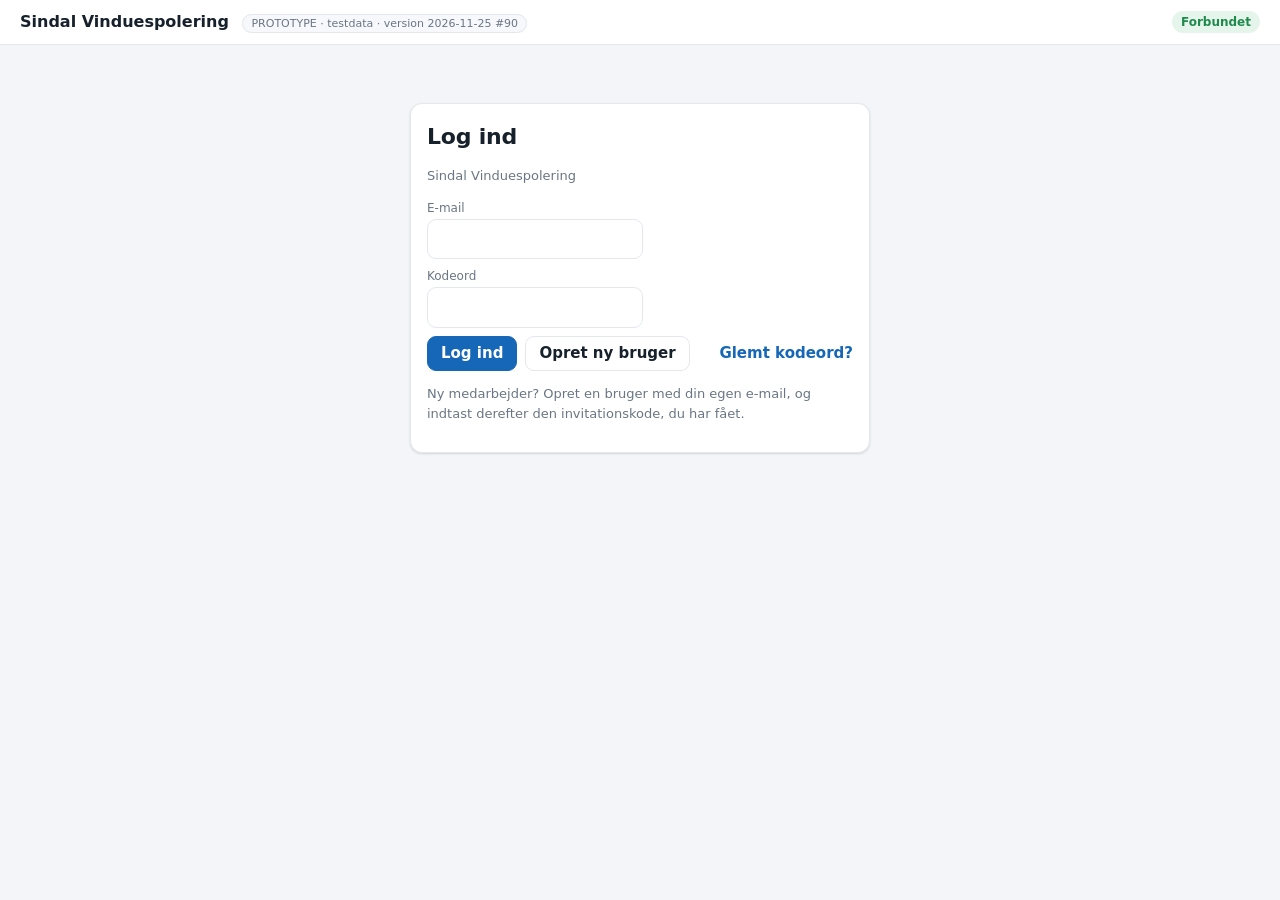
==== commit ada43246: "e-conomic: skift fra prøveregnskab til det rigtige regnskab (opdages automatisk) – gamle testfaktura" ====
--- a/vindue/index.html
+++ b/vindue/index.html
@@ -10,7 +10,7 @@
 <meta name="apple-mobile-web-app-capable" content="yes">
 <meta name="mobile-web-app-capable" content="yes">
 <meta name="apple-mobile-web-app-title" content="Sindal Vindue">
-<link rel="stylesheet" href="style.css?v=89">
+<link rel="stylesheet" href="style.css?v=90">
 </head>
 <body>
 <header class="top">
@@ -28,25 +28,25 @@
      Ved ny udgivelse: hæv v= her og VERSION i js/app.js. -->
 <script type="importmap">
 { "imports": {
-    "./js/adapters.js": "./js/adapters.js?v=89",
-    "./js/cloud.js": "./js/cloud.js?v=89",
-    "./js/config.js": "./js/config.js?v=89",
-    "./js/sync.js": "./js/sync.js?v=89",
-    "./js/store.js": "./js/store.js?v=89",
-    "./js/map.js": "./js/map.js?v=89",
-    "./js/app.js": "./js/app.js?v=89",
-    "./js/dayplan.js": "./js/dayplan.js?v=89",
-    "./js/optimizer.js": "./js/optimizer.js?v=89",
-    "./js/optworker.js": "./js/optworker.js?v=89",
-    "./js/domain.js": "./js/domain.js?v=89",
-    "./js/gdpr.js": "./js/gdpr.js?v=89",
-    "./js/import.js": "./js/import.js?v=89",
-    "./js/seed.js": "./js/seed.js?v=89",
-    "./js/services.js": "./js/services.js?v=89",
-    "./js/rutesedel.js": "./js/rutesedel.js?v=89",
-    "./js/stamdata.js": "./js/stamdata.js?v=89"
+    "./js/adapters.js": "./js/adapters.js?v=90",
+    "./js/cloud.js": "./js/cloud.js?v=90",
+    "./js/config.js": "./js/config.js?v=90",
+    "./js/sync.js": "./js/sync.js?v=90",
+    "./js/store.js": "./js/store.js?v=90",
+    "./js/map.js": "./js/map.js?v=90",
+    "./js/app.js": "./js/app.js?v=90",
+    "./js/dayplan.js": "./js/dayplan.js?v=90",
+    "./js/optimizer.js": "./js/optimizer.js?v=90",
+    "./js/optworker.js": "./js/optworker.js?v=90",
+    "./js/domain.js": "./js/domain.js?v=90",
+    "./js/gdpr.js": "./js/gdpr.js?v=90",
+    "./js/import.js": "./js/import.js?v=90",
+    "./js/seed.js": "./js/seed.js?v=90",
+    "./js/services.js": "./js/services.js?v=90",
+    "./js/rutesedel.js": "./js/rutesedel.js?v=90",
+    "./js/stamdata.js": "./js/stamdata.js?v=90"
 } }
 </script>
-<script type="module" src="js/app.js?v=89"></script>
+<script type="module" src="js/app.js?v=90"></script>
 </body>
 </html>
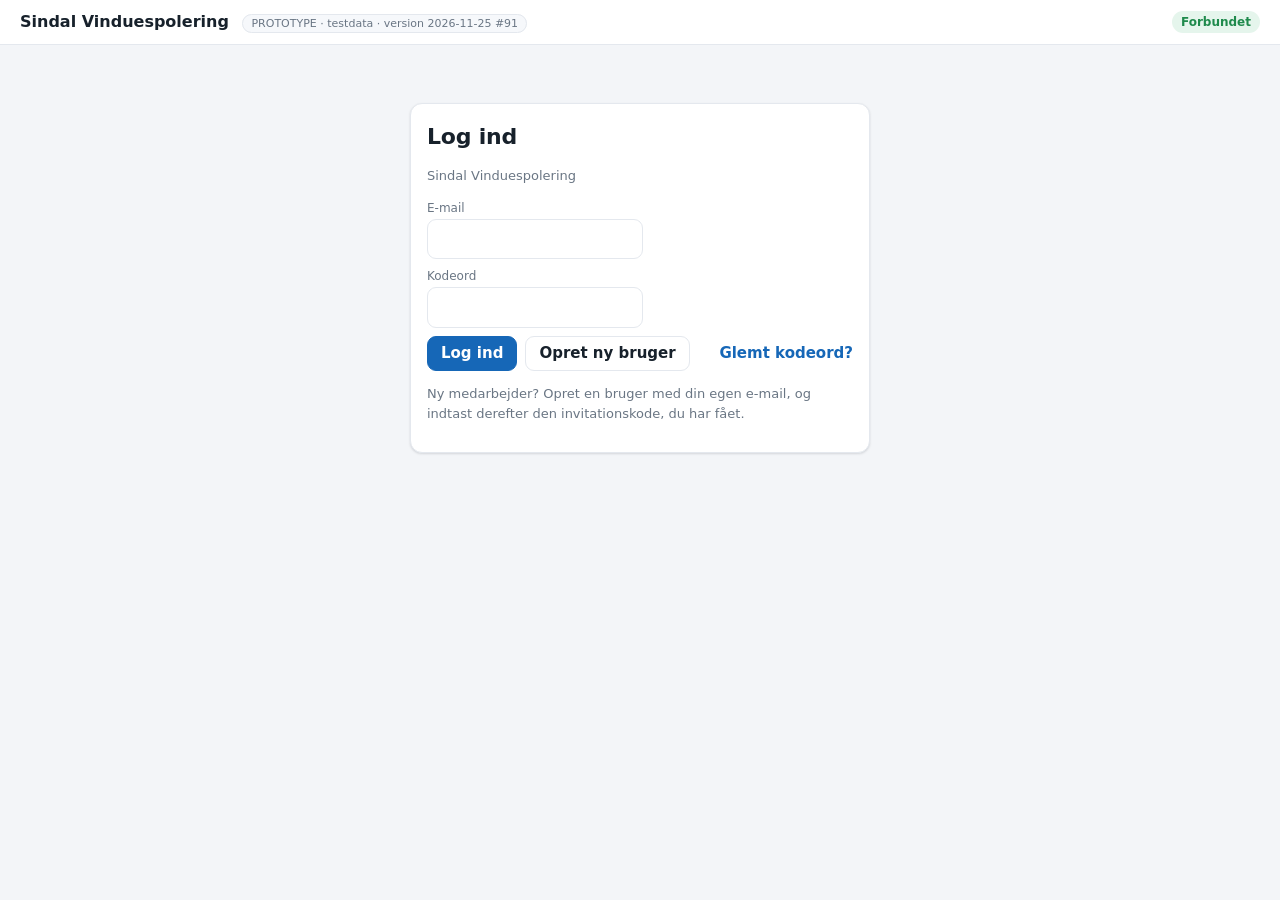
==== commit 273b2595: "e-conomic: første gang huskes det regnskab, appen allerede bruger (ingen forvirrende spørgsmål for p" ====
--- a/vindue/index.html
+++ b/vindue/index.html
@@ -10,7 +10,7 @@
 <meta name="apple-mobile-web-app-capable" content="yes">
 <meta name="mobile-web-app-capable" content="yes">
 <meta name="apple-mobile-web-app-title" content="Sindal Vindue">
-<link rel="stylesheet" href="style.css?v=90">
+<link rel="stylesheet" href="style.css?v=91">
 </head>
 <body>
 <header class="top">
@@ -28,25 +28,25 @@
      Ved ny udgivelse: hæv v= her og VERSION i js/app.js. -->
 <script type="importmap">
 { "imports": {
-    "./js/adapters.js": "./js/adapters.js?v=90",
-    "./js/cloud.js": "./js/cloud.js?v=90",
-    "./js/config.js": "./js/config.js?v=90",
-    "./js/sync.js": "./js/sync.js?v=90",
-    "./js/store.js": "./js/store.js?v=90",
-    "./js/map.js": "./js/map.js?v=90",
-    "./js/app.js": "./js/app.js?v=90",
-    "./js/dayplan.js": "./js/dayplan.js?v=90",
-    "./js/optimizer.js": "./js/optimizer.js?v=90",
-    "./js/optworker.js": "./js/optworker.js?v=90",
-    "./js/domain.js": "./js/domain.js?v=90",
-    "./js/gdpr.js": "./js/gdpr.js?v=90",
-    "./js/import.js": "./js/import.js?v=90",
-    "./js/seed.js": "./js/seed.js?v=90",
-    "./js/services.js": "./js/services.js?v=90",
-    "./js/rutesedel.js": "./js/rutesedel.js?v=90",
-    "./js/stamdata.js": "./js/stamdata.js?v=90"
+    "./js/adapters.js": "./js/adapters.js?v=91",
+    "./js/cloud.js": "./js/cloud.js?v=91",
+    "./js/config.js": "./js/config.js?v=91",
+    "./js/sync.js": "./js/sync.js?v=91",
+    "./js/store.js": "./js/store.js?v=91",
+    "./js/map.js": "./js/map.js?v=91",
+    "./js/app.js": "./js/app.js?v=91",
+    "./js/dayplan.js": "./js/dayplan.js?v=91",
+    "./js/optimizer.js": "./js/optimizer.js?v=91",
+    "./js/optworker.js": "./js/optworker.js?v=91",
+    "./js/domain.js": "./js/domain.js?v=91",
+    "./js/gdpr.js": "./js/gdpr.js?v=91",
+    "./js/import.js": "./js/import.js?v=91",
+    "./js/seed.js": "./js/seed.js?v=91",
+    "./js/services.js": "./js/services.js?v=91",
+    "./js/rutesedel.js": "./js/rutesedel.js?v=91",
+    "./js/stamdata.js": "./js/stamdata.js?v=91"
 } }
 </script>
-<script type="module" src="js/app.js?v=90"></script>
+<script type="module" src="js/app.js?v=91"></script>
 </body>
 </html>
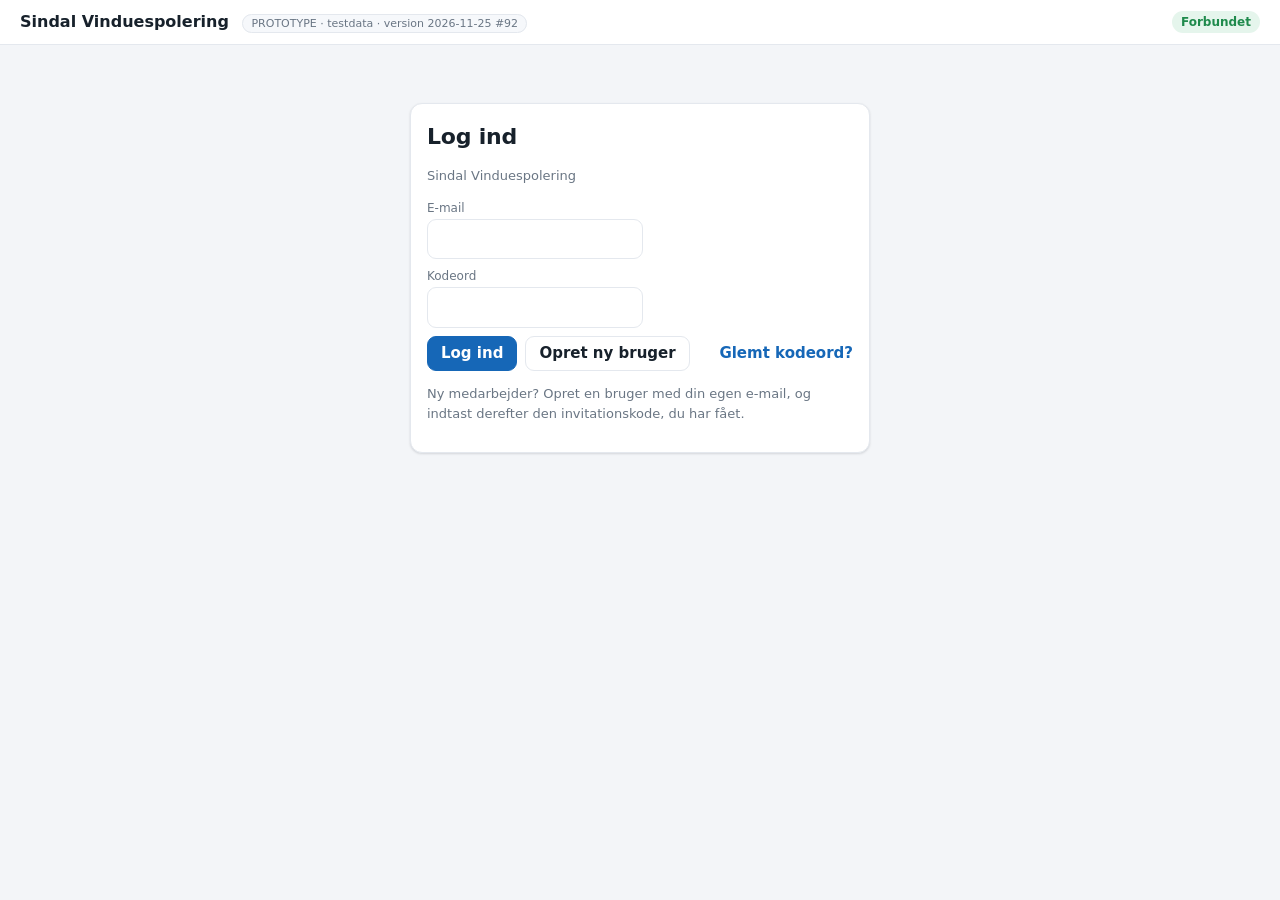
==== commit ad1cdfbf: "e-conomic: betalingsbetingelse pr. kunde (kundens frist → valgt betingelse i e-conomic); kundekort i" ====
--- a/vindue/index.html
+++ b/vindue/index.html
@@ -10,7 +10,7 @@
 <meta name="apple-mobile-web-app-capable" content="yes">
 <meta name="mobile-web-app-capable" content="yes">
 <meta name="apple-mobile-web-app-title" content="Sindal Vindue">
-<link rel="stylesheet" href="style.css?v=91">
+<link rel="stylesheet" href="style.css?v=92">
 </head>
 <body>
 <header class="top">
@@ -28,25 +28,25 @@
      Ved ny udgivelse: hæv v= her og VERSION i js/app.js. -->
 <script type="importmap">
 { "imports": {
-    "./js/adapters.js": "./js/adapters.js?v=91",
-    "./js/cloud.js": "./js/cloud.js?v=91",
-    "./js/config.js": "./js/config.js?v=91",
-    "./js/sync.js": "./js/sync.js?v=91",
-    "./js/store.js": "./js/store.js?v=91",
-    "./js/map.js": "./js/map.js?v=91",
-    "./js/app.js": "./js/app.js?v=91",
-    "./js/dayplan.js": "./js/dayplan.js?v=91",
-    "./js/optimizer.js": "./js/optimizer.js?v=91",
-    "./js/optworker.js": "./js/optworker.js?v=91",
-    "./js/domain.js": "./js/domain.js?v=91",
-    "./js/gdpr.js": "./js/gdpr.js?v=91",
-    "./js/import.js": "./js/import.js?v=91",
-    "./js/seed.js": "./js/seed.js?v=91",
-    "./js/services.js": "./js/services.js?v=91",
-    "./js/rutesedel.js": "./js/rutesedel.js?v=91",
-    "./js/stamdata.js": "./js/stamdata.js?v=91"
+    "./js/adapters.js": "./js/adapters.js?v=92",
+    "./js/cloud.js": "./js/cloud.js?v=92",
+    "./js/config.js": "./js/config.js?v=92",
+    "./js/sync.js": "./js/sync.js?v=92",
+    "./js/store.js": "./js/store.js?v=92",
+    "./js/map.js": "./js/map.js?v=92",
+    "./js/app.js": "./js/app.js?v=92",
+    "./js/dayplan.js": "./js/dayplan.js?v=92",
+    "./js/optimizer.js": "./js/optimizer.js?v=92",
+    "./js/optworker.js": "./js/optworker.js?v=92",
+    "./js/domain.js": "./js/domain.js?v=92",
+    "./js/gdpr.js": "./js/gdpr.js?v=92",
+    "./js/import.js": "./js/import.js?v=92",
+    "./js/seed.js": "./js/seed.js?v=92",
+    "./js/services.js": "./js/services.js?v=92",
+    "./js/rutesedel.js": "./js/rutesedel.js?v=92",
+    "./js/stamdata.js": "./js/stamdata.js?v=92"
 } }
 </script>
-<script type="module" src="js/app.js?v=91"></script>
+<script type="module" src="js/app.js?v=92"></script>
 </body>
 </html>
